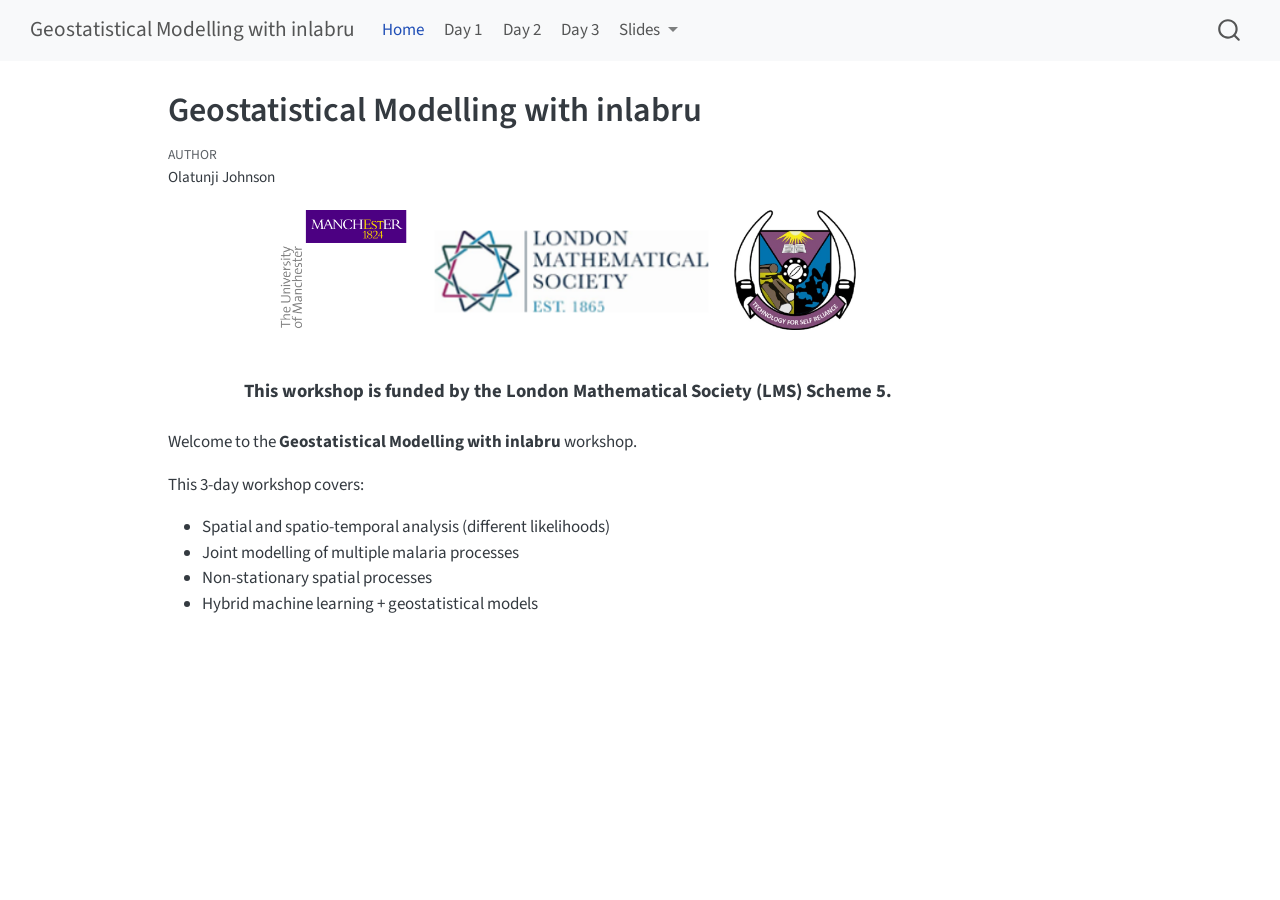
==== docs/index.html @ bf8f271f "Render site into docs for GitHub Pages" ====
<!DOCTYPE html>
<html xmlns="http://www.w3.org/1999/xhtml" lang="en" xml:lang="en"><head>

<meta charset="utf-8">
<meta name="generator" content="quarto-1.6.42">

<meta name="viewport" content="width=device-width, initial-scale=1.0, user-scalable=yes">

<meta name="author" content="Olatunji Johnson">

<title>Geostatistical Modelling with inlabru</title>
<style>
code{white-space: pre-wrap;}
span.smallcaps{font-variant: small-caps;}
div.columns{display: flex; gap: min(4vw, 1.5em);}
div.column{flex: auto; overflow-x: auto;}
div.hanging-indent{margin-left: 1.5em; text-indent: -1.5em;}
ul.task-list{list-style: none;}
ul.task-list li input[type="checkbox"] {
  width: 0.8em;
  margin: 0 0.8em 0.2em -1em; /* quarto-specific, see https://github.com/quarto-dev/quarto-cli/issues/4556 */ 
  vertical-align: middle;
}
</style>


<script src="site_libs/quarto-nav/quarto-nav.js"></script>
<script src="site_libs/quarto-nav/headroom.min.js"></script>
<script src="site_libs/clipboard/clipboard.min.js"></script>
<script src="site_libs/quarto-search/autocomplete.umd.js"></script>
<script src="site_libs/quarto-search/fuse.min.js"></script>
<script src="site_libs/quarto-search/quarto-search.js"></script>
<meta name="quarto:offset" content="./">
<script src="site_libs/quarto-html/quarto.js"></script>
<script src="site_libs/quarto-html/popper.min.js"></script>
<script src="site_libs/quarto-html/tippy.umd.min.js"></script>
<script src="site_libs/quarto-html/anchor.min.js"></script>
<link href="site_libs/quarto-html/tippy.css" rel="stylesheet">
<link href="site_libs/quarto-html/quarto-syntax-highlighting-2f5df379a58b258e96c21c0638c20c03.css" rel="stylesheet" id="quarto-text-highlighting-styles">
<script src="site_libs/bootstrap/bootstrap.min.js"></script>
<link href="site_libs/bootstrap/bootstrap-icons.css" rel="stylesheet">
<link href="site_libs/bootstrap/bootstrap-89d830207bfa9d58fd33e7bbb3174db8.min.css" rel="stylesheet" append-hash="true" id="quarto-bootstrap" data-mode="light">
<script id="quarto-search-options" type="application/json">{
  "location": "navbar",
  "copy-button": false,
  "collapse-after": 3,
  "panel-placement": "end",
  "type": "overlay",
  "limit": 50,
  "keyboard-shortcut": [
    "f",
    "/",
    "s"
  ],
  "show-item-context": false,
  "language": {
    "search-no-results-text": "No results",
    "search-matching-documents-text": "matching documents",
    "search-copy-link-title": "Copy link to search",
    "search-hide-matches-text": "Hide additional matches",
    "search-more-match-text": "more match in this document",
    "search-more-matches-text": "more matches in this document",
    "search-clear-button-title": "Clear",
    "search-text-placeholder": "",
    "search-detached-cancel-button-title": "Cancel",
    "search-submit-button-title": "Submit",
    "search-label": "Search"
  }
}</script>


</head>

<body class="nav-fixed">

<div id="quarto-search-results"></div>
  <header id="quarto-header" class="headroom fixed-top">
    <nav class="navbar navbar-expand-lg " data-bs-theme="dark">
      <div class="navbar-container container-fluid">
      <div class="navbar-brand-container mx-auto">
    <a class="navbar-brand" href="./index.html">
    <span class="navbar-title">Geostatistical Modelling with inlabru</span>
    </a>
  </div>
            <div id="quarto-search" class="" title="Search"></div>
          <button class="navbar-toggler" type="button" data-bs-toggle="collapse" data-bs-target="#navbarCollapse" aria-controls="navbarCollapse" role="menu" aria-expanded="false" aria-label="Toggle navigation" onclick="if (window.quartoToggleHeadroom) { window.quartoToggleHeadroom(); }">
  <span class="navbar-toggler-icon"></span>
</button>
          <div class="collapse navbar-collapse" id="navbarCollapse">
            <ul class="navbar-nav navbar-nav-scroll me-auto">
  <li class="nav-item">
    <a class="nav-link active" href="./index.html" aria-current="page"> 
<span class="menu-text">Home</span></a>
  </li>  
  <li class="nav-item">
    <a class="nav-link" href="./day1_spatial.html"> 
<span class="menu-text">Day 1</span></a>
  </li>  
  <li class="nav-item">
    <a class="nav-link" href="./day2.html"> 
<span class="menu-text">Day 2</span></a>
  </li>  
  <li class="nav-item">
    <a class="nav-link" href="./day3.html"> 
<span class="menu-text">Day 3</span></a>
  </li>  
  <li class="nav-item dropdown ">
    <a class="nav-link dropdown-toggle" href="#" id="nav-menu-slides" role="link" data-bs-toggle="dropdown" aria-expanded="false">
 <span class="menu-text">Slides</span>
    </a>
    <ul class="dropdown-menu" aria-labelledby="nav-menu-slides">    
        <li>
    <a class="dropdown-item" href="./slides/day1_slides.html">
 <span class="dropdown-text">Day 1 slides</span></a>
  </li>  
        <li>
    <a class="dropdown-item" href="./slides/day2_slides.html">
 <span class="dropdown-text">Day 2 slides</span></a>
  </li>  
        <li>
    <a class="dropdown-item" href="./slides/day3_slides.html">
 <span class="dropdown-text">Day 3 slides</span></a>
  </li>  
    </ul>
  </li>
</ul>
          </div> <!-- /navcollapse -->
            <div class="quarto-navbar-tools">
</div>
      </div> <!-- /container-fluid -->
    </nav>
</header>
<!-- content -->
<div id="quarto-content" class="quarto-container page-columns page-rows-contents page-layout-article page-navbar">
<!-- sidebar -->
<!-- margin-sidebar -->
    <div id="quarto-margin-sidebar" class="sidebar margin-sidebar zindex-bottom">
        
    </div>
<!-- main -->
<main class="content" id="quarto-document-content">

<header id="title-block-header" class="quarto-title-block default">
<div class="quarto-title">
<h1 class="title">Geostatistical Modelling with inlabru</h1>
</div>



<div class="quarto-title-meta">

    <div>
    <div class="quarto-title-meta-heading">Author</div>
    <div class="quarto-title-meta-contents">
             <p>Olatunji Johnson </p>
          </div>
  </div>
    
  
    
  </div>
  


</header>


<div style="display: flex; justify-content: center; align-items: center; gap: 0px; margin-top: 20px; margin-bottom: 30px;">
<p><img src="images/uni_logo.png" alt="University Logo" style="height: 120px;"> <img src="images/lms_logo.png" alt="LMS Funder Logo" style="height: 120px;"> <img src="images/futa_logo.png" alt="FUTA Logo" style="height: 120px;"></p>
</div>
<div style="text-align: center; font-size: 1.1em; margin-bottom: 25px;">
<p><strong>This workshop is funded by the London Mathematical Society (LMS) Scheme 5.</strong></p>
</div>
<p>Welcome to the <strong>Geostatistical Modelling with inlabru</strong> workshop.</p>
<p>This 3-day workshop covers:</p>
<ul>
<li>Spatial and spatio-temporal analysis (different likelihoods)</li>
<li>Joint modelling of multiple malaria processes</li>
<li>Non-stationary spatial processes</li>
<li>Hybrid machine learning + geostatistical models</li>
</ul>



</main> <!-- /main -->
<script id="quarto-html-after-body" type="application/javascript">
window.document.addEventListener("DOMContentLoaded", function (event) {
  const toggleBodyColorMode = (bsSheetEl) => {
    const mode = bsSheetEl.getAttribute("data-mode");
    const bodyEl = window.document.querySelector("body");
    if (mode === "dark") {
      bodyEl.classList.add("quarto-dark");
      bodyEl.classList.remove("quarto-light");
    } else {
      bodyEl.classList.add("quarto-light");
      bodyEl.classList.remove("quarto-dark");
    }
  }
  const toggleBodyColorPrimary = () => {
    const bsSheetEl = window.document.querySelector("link#quarto-bootstrap");
    if (bsSheetEl) {
      toggleBodyColorMode(bsSheetEl);
    }
  }
  toggleBodyColorPrimary();  
  const icon = "";
  const anchorJS = new window.AnchorJS();
  anchorJS.options = {
    placement: 'right',
    icon: icon
  };
  anchorJS.add('.anchored');
  const isCodeAnnotation = (el) => {
    for (const clz of el.classList) {
      if (clz.startsWith('code-annotation-')) {                     
        return true;
      }
    }
    return false;
  }
  const onCopySuccess = function(e) {
    // button target
    const button = e.trigger;
    // don't keep focus
    button.blur();
    // flash "checked"
    button.classList.add('code-copy-button-checked');
    var currentTitle = button.getAttribute("title");
    button.setAttribute("title", "Copied!");
    let tooltip;
    if (window.bootstrap) {
      button.setAttribute("data-bs-toggle", "tooltip");
      button.setAttribute("data-bs-placement", "left");
      button.setAttribute("data-bs-title", "Copied!");
      tooltip = new bootstrap.Tooltip(button, 
        { trigger: "manual", 
          customClass: "code-copy-button-tooltip",
          offset: [0, -8]});
      tooltip.show();    
    }
    setTimeout(function() {
      if (tooltip) {
        tooltip.hide();
        button.removeAttribute("data-bs-title");
        button.removeAttribute("data-bs-toggle");
        button.removeAttribute("data-bs-placement");
      }
      button.setAttribute("title", currentTitle);
      button.classList.remove('code-copy-button-checked');
    }, 1000);
    // clear code selection
    e.clearSelection();
  }
  const getTextToCopy = function(trigger) {
      const codeEl = trigger.previousElementSibling.cloneNode(true);
      for (const childEl of codeEl.children) {
        if (isCodeAnnotation(childEl)) {
          childEl.remove();
        }
      }
      return codeEl.innerText;
  }
  const clipboard = new window.ClipboardJS('.code-copy-button:not([data-in-quarto-modal])', {
    text: getTextToCopy
  });
  clipboard.on('success', onCopySuccess);
  if (window.document.getElementById('quarto-embedded-source-code-modal')) {
    const clipboardModal = new window.ClipboardJS('.code-copy-button[data-in-quarto-modal]', {
      text: getTextToCopy,
      container: window.document.getElementById('quarto-embedded-source-code-modal')
    });
    clipboardModal.on('success', onCopySuccess);
  }
    var localhostRegex = new RegExp(/^(?:http|https):\/\/localhost\:?[0-9]*\//);
    var mailtoRegex = new RegExp(/^mailto:/);
      var filterRegex = new RegExp('/' + window.location.host + '/');
    var isInternal = (href) => {
        return filterRegex.test(href) || localhostRegex.test(href) || mailtoRegex.test(href);
    }
    // Inspect non-navigation links and adorn them if external
 	var links = window.document.querySelectorAll('a[href]:not(.nav-link):not(.navbar-brand):not(.toc-action):not(.sidebar-link):not(.sidebar-item-toggle):not(.pagination-link):not(.no-external):not([aria-hidden]):not(.dropdown-item):not(.quarto-navigation-tool):not(.about-link)');
    for (var i=0; i<links.length; i++) {
      const link = links[i];
      if (!isInternal(link.href)) {
        // undo the damage that might have been done by quarto-nav.js in the case of
        // links that we want to consider external
        if (link.dataset.originalHref !== undefined) {
          link.href = link.dataset.originalHref;
        }
      }
    }
  function tippyHover(el, contentFn, onTriggerFn, onUntriggerFn) {
    const config = {
      allowHTML: true,
      maxWidth: 500,
      delay: 100,
      arrow: false,
      appendTo: function(el) {
          return el.parentElement;
      },
      interactive: true,
      interactiveBorder: 10,
      theme: 'quarto',
      placement: 'bottom-start',
    };
    if (contentFn) {
      config.content = contentFn;
    }
    if (onTriggerFn) {
      config.onTrigger = onTriggerFn;
    }
    if (onUntriggerFn) {
      config.onUntrigger = onUntriggerFn;
    }
    window.tippy(el, config); 
  }
  const noterefs = window.document.querySelectorAll('a[role="doc-noteref"]');
  for (var i=0; i<noterefs.length; i++) {
    const ref = noterefs[i];
    tippyHover(ref, function() {
      // use id or data attribute instead here
      let href = ref.getAttribute('data-footnote-href') || ref.getAttribute('href');
      try { href = new URL(href).hash; } catch {}
      const id = href.replace(/^#\/?/, "");
      const note = window.document.getElementById(id);
      if (note) {
        return note.innerHTML;
      } else {
        return "";
      }
    });
  }
  const xrefs = window.document.querySelectorAll('a.quarto-xref');
  const processXRef = (id, note) => {
    // Strip column container classes
    const stripColumnClz = (el) => {
      el.classList.remove("page-full", "page-columns");
      if (el.children) {
        for (const child of el.children) {
          stripColumnClz(child);
        }
      }
    }
    stripColumnClz(note)
    if (id === null || id.startsWith('sec-')) {
      // Special case sections, only their first couple elements
      const container = document.createElement("div");
      if (note.children && note.children.length > 2) {
        container.appendChild(note.children[0].cloneNode(true));
        for (let i = 1; i < note.children.length; i++) {
          const child = note.children[i];
          if (child.tagName === "P" && child.innerText === "") {
            continue;
          } else {
            container.appendChild(child.cloneNode(true));
            break;
          }
        }
        if (window.Quarto?.typesetMath) {
          window.Quarto.typesetMath(container);
        }
        return container.innerHTML
      } else {
        if (window.Quarto?.typesetMath) {
          window.Quarto.typesetMath(note);
        }
        return note.innerHTML;
      }
    } else {
      // Remove any anchor links if they are present
      const anchorLink = note.querySelector('a.anchorjs-link');
      if (anchorLink) {
        anchorLink.remove();
      }
      if (window.Quarto?.typesetMath) {
        window.Quarto.typesetMath(note);
      }
      if (note.classList.contains("callout")) {
        return note.outerHTML;
      } else {
        return note.innerHTML;
      }
    }
  }
  for (var i=0; i<xrefs.length; i++) {
    const xref = xrefs[i];
    tippyHover(xref, undefined, function(instance) {
      instance.disable();
      let url = xref.getAttribute('href');
      let hash = undefined; 
      if (url.startsWith('#')) {
        hash = url;
      } else {
        try { hash = new URL(url).hash; } catch {}
      }
      if (hash) {
        const id = hash.replace(/^#\/?/, "");
        const note = window.document.getElementById(id);
        if (note !== null) {
          try {
            const html = processXRef(id, note.cloneNode(true));
            instance.setContent(html);
          } finally {
            instance.enable();
            instance.show();
          }
        } else {
          // See if we can fetch this
          fetch(url.split('#')[0])
          .then(res => res.text())
          .then(html => {
            const parser = new DOMParser();
            const htmlDoc = parser.parseFromString(html, "text/html");
            const note = htmlDoc.getElementById(id);
            if (note !== null) {
              const html = processXRef(id, note);
              instance.setContent(html);
            } 
          }).finally(() => {
            instance.enable();
            instance.show();
          });
        }
      } else {
        // See if we can fetch a full url (with no hash to target)
        // This is a special case and we should probably do some content thinning / targeting
        fetch(url)
        .then(res => res.text())
        .then(html => {
          const parser = new DOMParser();
          const htmlDoc = parser.parseFromString(html, "text/html");
          const note = htmlDoc.querySelector('main.content');
          if (note !== null) {
            // This should only happen for chapter cross references
            // (since there is no id in the URL)
            // remove the first header
            if (note.children.length > 0 && note.children[0].tagName === "HEADER") {
              note.children[0].remove();
            }
            const html = processXRef(null, note);
            instance.setContent(html);
          } 
        }).finally(() => {
          instance.enable();
          instance.show();
        });
      }
    }, function(instance) {
    });
  }
      let selectedAnnoteEl;
      const selectorForAnnotation = ( cell, annotation) => {
        let cellAttr = 'data-code-cell="' + cell + '"';
        let lineAttr = 'data-code-annotation="' +  annotation + '"';
        const selector = 'span[' + cellAttr + '][' + lineAttr + ']';
        return selector;
      }
      const selectCodeLines = (annoteEl) => {
        const doc = window.document;
        const targetCell = annoteEl.getAttribute("data-target-cell");
        const targetAnnotation = annoteEl.getAttribute("data-target-annotation");
        const annoteSpan = window.document.querySelector(selectorForAnnotation(targetCell, targetAnnotation));
        const lines = annoteSpan.getAttribute("data-code-lines").split(",");
        const lineIds = lines.map((line) => {
          return targetCell + "-" + line;
        })
        let top = null;
        let height = null;
        let parent = null;
        if (lineIds.length > 0) {
            //compute the position of the single el (top and bottom and make a div)
            const el = window.document.getElementById(lineIds[0]);
            top = el.offsetTop;
            height = el.offsetHeight;
            parent = el.parentElement.parentElement;
          if (lineIds.length > 1) {
            const lastEl = window.document.getElementById(lineIds[lineIds.length - 1]);
            const bottom = lastEl.offsetTop + lastEl.offsetHeight;
            height = bottom - top;
          }
          if (top !== null && height !== null && parent !== null) {
            // cook up a div (if necessary) and position it 
            let div = window.document.getElementById("code-annotation-line-highlight");
            if (div === null) {
              div = window.document.createElement("div");
              div.setAttribute("id", "code-annotation-line-highlight");
              div.style.position = 'absolute';
              parent.appendChild(div);
            }
            div.style.top = top - 2 + "px";
            div.style.height = height + 4 + "px";
            div.style.left = 0;
            let gutterDiv = window.document.getElementById("code-annotation-line-highlight-gutter");
            if (gutterDiv === null) {
              gutterDiv = window.document.createElement("div");
              gutterDiv.setAttribute("id", "code-annotation-line-highlight-gutter");
              gutterDiv.style.position = 'absolute';
              const codeCell = window.document.getElementById(targetCell);
              const gutter = codeCell.querySelector('.code-annotation-gutter');
              gutter.appendChild(gutterDiv);
            }
            gutterDiv.style.top = top - 2 + "px";
            gutterDiv.style.height = height + 4 + "px";
          }
          selectedAnnoteEl = annoteEl;
        }
      };
      const unselectCodeLines = () => {
        const elementsIds = ["code-annotation-line-highlight", "code-annotation-line-highlight-gutter"];
        elementsIds.forEach((elId) => {
          const div = window.document.getElementById(elId);
          if (div) {
            div.remove();
          }
        });
        selectedAnnoteEl = undefined;
      };
        // Handle positioning of the toggle
    window.addEventListener(
      "resize",
      throttle(() => {
        elRect = undefined;
        if (selectedAnnoteEl) {
          selectCodeLines(selectedAnnoteEl);
        }
      }, 10)
    );
    function throttle(fn, ms) {
    let throttle = false;
    let timer;
      return (...args) => {
        if(!throttle) { // first call gets through
            fn.apply(this, args);
            throttle = true;
        } else { // all the others get throttled
            if(timer) clearTimeout(timer); // cancel #2
            timer = setTimeout(() => {
              fn.apply(this, args);
              timer = throttle = false;
            }, ms);
        }
      };
    }
      // Attach click handler to the DT
      const annoteDls = window.document.querySelectorAll('dt[data-target-cell]');
      for (const annoteDlNode of annoteDls) {
        annoteDlNode.addEventListener('click', (event) => {
          const clickedEl = event.target;
          if (clickedEl !== selectedAnnoteEl) {
            unselectCodeLines();
            const activeEl = window.document.querySelector('dt[data-target-cell].code-annotation-active');
            if (activeEl) {
              activeEl.classList.remove('code-annotation-active');
            }
            selectCodeLines(clickedEl);
            clickedEl.classList.add('code-annotation-active');
          } else {
            // Unselect the line
            unselectCodeLines();
            clickedEl.classList.remove('code-annotation-active');
          }
        });
      }
  const findCites = (el) => {
    const parentEl = el.parentElement;
    if (parentEl) {
      const cites = parentEl.dataset.cites;
      if (cites) {
        return {
          el,
          cites: cites.split(' ')
        };
      } else {
        return findCites(el.parentElement)
      }
    } else {
      return undefined;
    }
  };
  var bibliorefs = window.document.querySelectorAll('a[role="doc-biblioref"]');
  for (var i=0; i<bibliorefs.length; i++) {
    const ref = bibliorefs[i];
    const citeInfo = findCites(ref);
    if (citeInfo) {
      tippyHover(citeInfo.el, function() {
        var popup = window.document.createElement('div');
        citeInfo.cites.forEach(function(cite) {
          var citeDiv = window.document.createElement('div');
          citeDiv.classList.add('hanging-indent');
          citeDiv.classList.add('csl-entry');
          var biblioDiv = window.document.getElementById('ref-' + cite);
          if (biblioDiv) {
            citeDiv.innerHTML = biblioDiv.innerHTML;
          }
          popup.appendChild(citeDiv);
        });
        return popup.innerHTML;
      });
    }
  }
});
</script>
</div> <!-- /content -->




</body></html>
---- docs/site_libs/quarto-html/tippy.css ----
.tippy-box[data-animation=fade][data-state=hidden]{opacity:0}[data-tippy-root]{max-width:calc(100vw - 10px)}.tippy-box{position:relative;background-color:#333;color:#fff;border-radius:4px;font-size:14px;line-height:1.4;white-space:normal;outline:0;transition-property:transform,visibility,opacity}.tippy-box[data-placement^=top]>.tippy-arrow{bottom:0}.tippy-box[data-placement^=top]>.tippy-arrow:before{bottom:-7px;left:0;border-width:8px 8px 0;border-top-color:initial;transform-origin:center top}.tippy-box[data-placement^=bottom]>.tippy-arrow{top:0}.tippy-box[data-placement^=bottom]>.tippy-arrow:before{top:-7px;left:0;border-width:0 8px 8px;border-bottom-color:initial;transform-origin:center bottom}.tippy-box[data-placement^=left]>.tippy-arrow{right:0}.tippy-box[data-placement^=left]>.tippy-arrow:before{border-width:8px 0 8px 8px;border-left-color:initial;right:-7px;transform-origin:center left}.tippy-box[data-placement^=right]>.tippy-arrow{left:0}.tippy-box[data-placement^=right]>.tippy-arrow:before{left:-7px;border-width:8px 8px 8px 0;border-right-color:initial;transform-origin:center right}.tippy-box[data-inertia][data-state=visible]{transition-timing-function:cubic-bezier(.54,1.5,.38,1.11)}.tippy-arrow{width:16px;height:16px;color:#333}.tippy-arrow:before{content:"";position:absolute;border-color:transparent;border-style:solid}.tippy-content{position:relative;padding:5px 9px;z-index:1}
---- docs/site_libs/quarto-html/quarto-syntax-highlighting-2f5df379a58b258e96c21c0638c20c03.css ----
/* quarto syntax highlight colors */
:root {
  --quarto-hl-ot-color: #003B4F;
  --quarto-hl-at-color: #657422;
  --quarto-hl-ss-color: #20794D;
  --quarto-hl-an-color: #5E5E5E;
  --quarto-hl-fu-color: #4758AB;
  --quarto-hl-st-color: #20794D;
  --quarto-hl-cf-color: #003B4F;
  --quarto-hl-op-color: #5E5E5E;
  --quarto-hl-er-color: #AD0000;
  --quarto-hl-bn-color: #AD0000;
  --quarto-hl-al-color: #AD0000;
  --quarto-hl-va-color: #111111;
  --quarto-hl-bu-color: inherit;
  --quarto-hl-ex-color: inherit;
  --quarto-hl-pp-color: #AD0000;
  --quarto-hl-in-color: #5E5E5E;
  --quarto-hl-vs-color: #20794D;
  --quarto-hl-wa-color: #5E5E5E;
  --quarto-hl-do-color: #5E5E5E;
  --quarto-hl-im-color: #00769E;
  --quarto-hl-ch-color: #20794D;
  --quarto-hl-dt-color: #AD0000;
  --quarto-hl-fl-color: #AD0000;
  --quarto-hl-co-color: #5E5E5E;
  --quarto-hl-cv-color: #5E5E5E;
  --quarto-hl-cn-color: #8f5902;
  --quarto-hl-sc-color: #5E5E5E;
  --quarto-hl-dv-color: #AD0000;
  --quarto-hl-kw-color: #003B4F;
}

/* other quarto variables */
:root {
  --quarto-font-monospace: SFMono-Regular, Menlo, Monaco, Consolas, "Liberation Mono", "Courier New", monospace;
}

pre > code.sourceCode > span {
  color: #003B4F;
}

code span {
  color: #003B4F;
}

code.sourceCode > span {
  color: #003B4F;
}

div.sourceCode,
div.sourceCode pre.sourceCode {
  color: #003B4F;
}

code span.ot {
  color: #003B4F;
  font-style: inherit;
}

code span.at {
  color: #657422;
  font-style: inherit;
}

code span.ss {
  color: #20794D;
  font-style: inherit;
}

code span.an {
  color: #5E5E5E;
  font-style: inherit;
}

code span.fu {
  color: #4758AB;
  font-style: inherit;
}

code span.st {
  color: #20794D;
  font-style: inherit;
}

code span.cf {
  color: #003B4F;
  font-weight: bold;
  font-style: inherit;
}

code span.op {
  color: #5E5E5E;
  font-style: inherit;
}

code span.er {
  color: #AD0000;
  font-style: inherit;
}

code span.bn {
  color: #AD0000;
  font-style: inherit;
}

code span.al {
  color: #AD0000;
  font-style: inherit;
}

code span.va {
  color: #111111;
  font-style: inherit;
}

code span.bu {
  font-style: inherit;
}

code span.ex {
  font-style: inherit;
}

code span.pp {
  color: #AD0000;
  font-style: inherit;
}

code span.in {
  color: #5E5E5E;
  font-style: inherit;
}

code span.vs {
  color: #20794D;
  font-style: inherit;
}

code span.wa {
  color: #5E5E5E;
  font-style: italic;
}

code span.do {
  color: #5E5E5E;
  font-style: italic;
}

code span.im {
  color: #00769E;
  font-style: inherit;
}

code span.ch {
  color: #20794D;
  font-style: inherit;
}

code span.dt {
  color: #AD0000;
  font-style: inherit;
}

code span.fl {
  color: #AD0000;
  font-style: inherit;
}

code span.co {
  color: #5E5E5E;
  font-style: inherit;
}

code span.cv {
  color: #5E5E5E;
  font-style: italic;
}

code span.cn {
  color: #8f5902;
  font-style: inherit;
}

code span.sc {
  color: #5E5E5E;
  font-style: inherit;
}

code span.dv {
  color: #AD0000;
  font-style: inherit;
}

code span.kw {
  color: #003B4F;
  font-weight: bold;
  font-style: inherit;
}

.prevent-inlining {
  content: "</";
}

/*# sourceMappingURL=35eb38a806ee71ea6d2563be2308c832.css.map */
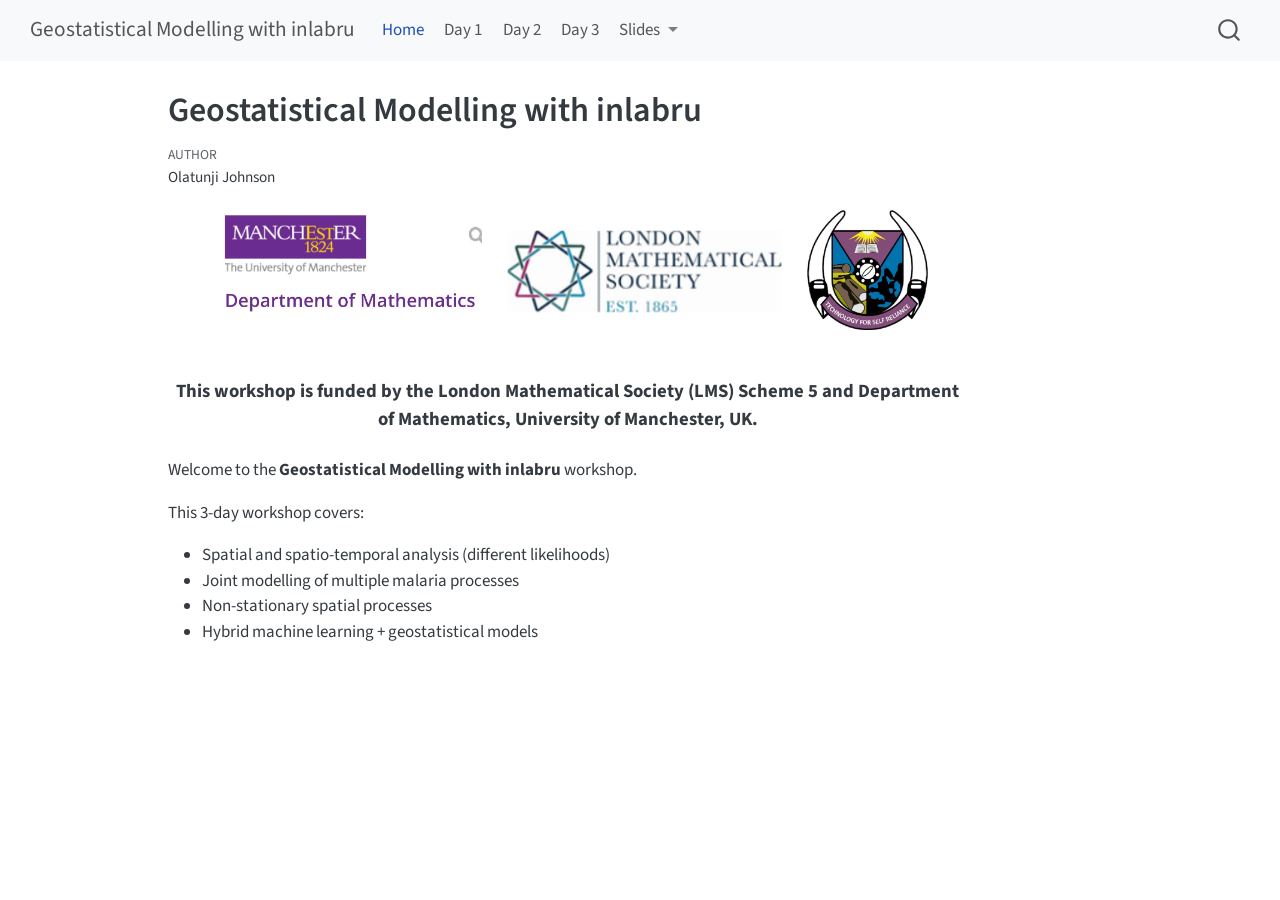
==== commit 2f44aa76: "Include plot image files for website" ====
--- a/docs/index.html
+++ b/docs/index.html
@@ -93,7 +93,7 @@
 <span class="menu-text">Home</span></a>
   </li>  
   <li class="nav-item">
-    <a class="nav-link" href="./day1_spatial.html"> 
+    <a class="nav-link" href="./day1.html"> 
 <span class="menu-text">Day 1</span></a>
   </li>  
   <li class="nav-item">
@@ -166,10 +166,10 @@
 
 
 <div style="display: flex; justify-content: center; align-items: center; gap: 0px; margin-top: 20px; margin-bottom: 30px;">
-<p><img src="images/uni_logo.png" alt="University Logo" style="height: 120px;"> <img src="images/lms_logo.png" alt="LMS Funder Logo" style="height: 120px;"> <img src="images/futa_logo.png" alt="FUTA Logo" style="height: 120px;"></p>
+<p><img src="images/uom_maths.jpeg" alt="University Logo" style="height: 120px;"> <img src="images/lms_logo.png" alt="LMS Funder Logo" style="height: 120px;"> <img src="images/futa_logo.png" alt="FUTA Logo" style="height: 120px;"></p>
 </div>
 <div style="text-align: center; font-size: 1.1em; margin-bottom: 25px;">
-<p><strong>This workshop is funded by the London Mathematical Society (LMS) Scheme 5.</strong></p>
+<p><strong>This workshop is funded by the London Mathematical Society (LMS) Scheme 5 and Department of Mathematics, University of Manchester, UK.</strong></p>
 </div>
 <p>Welcome to the <strong>Geostatistical Modelling with inlabru</strong> workshop.</p>
 <p>This 3-day workshop covers:</p>
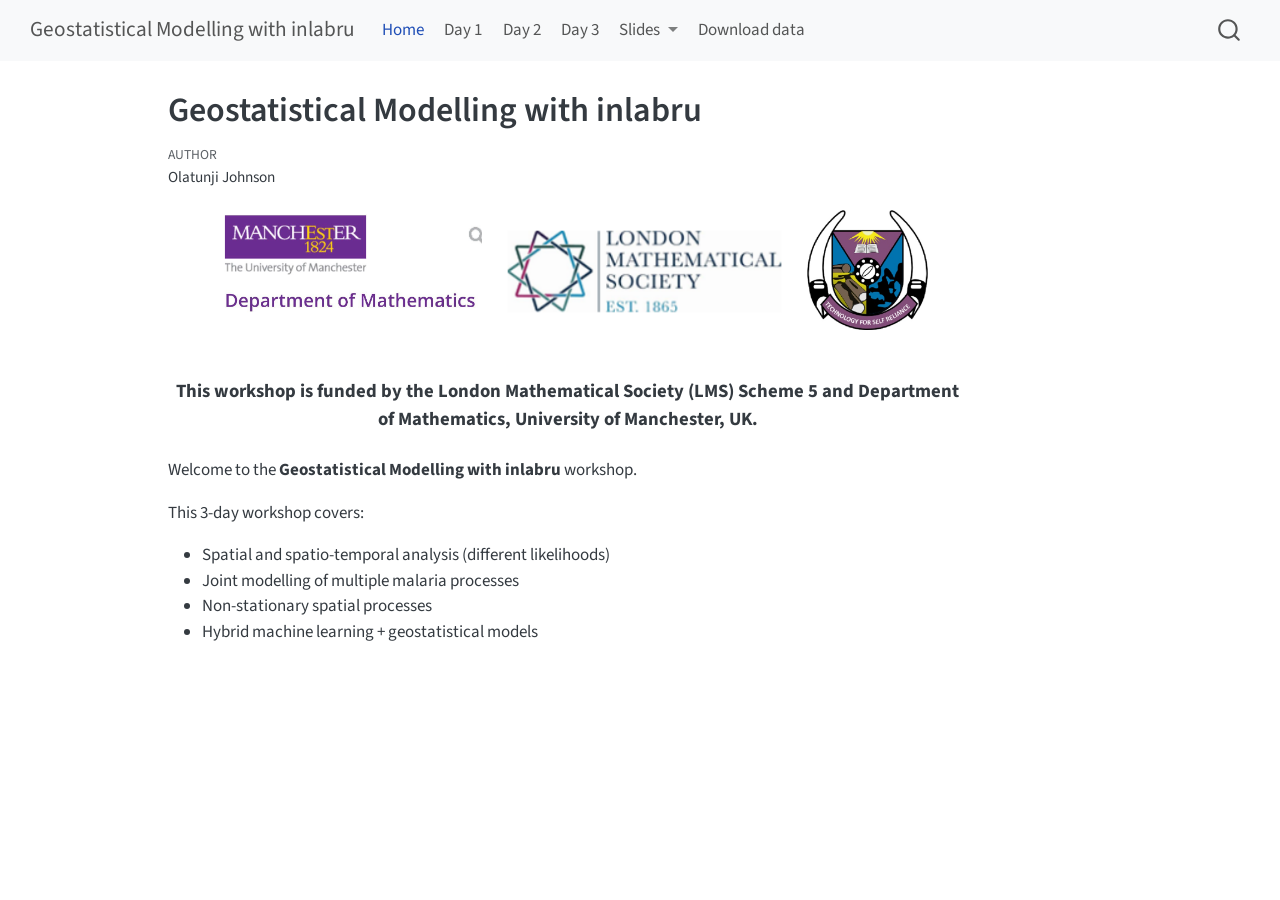
==== commit 7c7c7905: "update material" ====
--- a/docs/index.html
+++ b/docs/index.html
@@ -123,6 +123,10 @@
   </li>  
     </ul>
   </li>
+  <li class="nav-item">
+    <a class="nav-link" href="./data.zip"> 
+<span class="menu-text">Download data</span></a>
+  </li>  
 </ul>
           </div> <!-- /navcollapse -->
             <div class="quarto-navbar-tools">
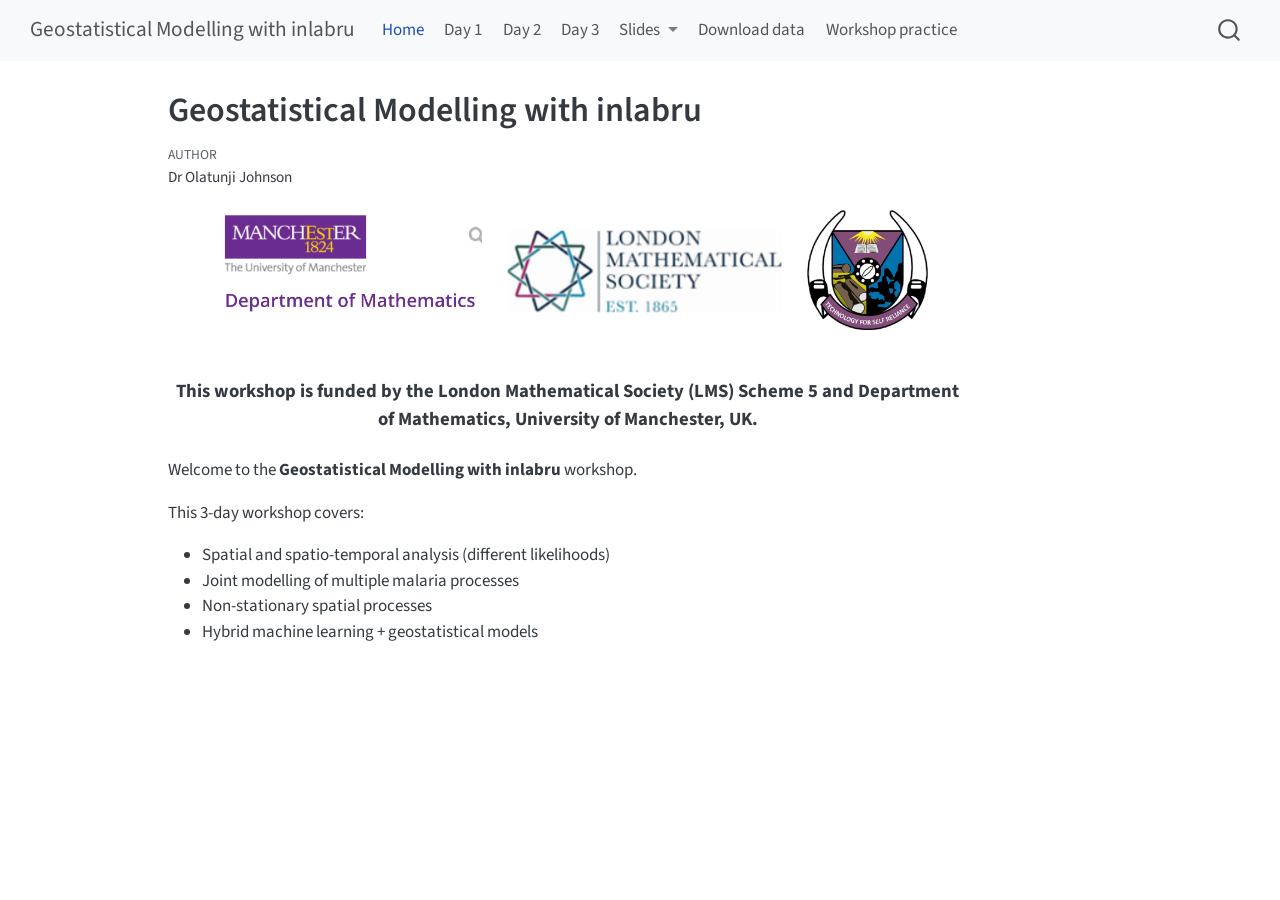
==== commit 482f2f89: "update material" ====
--- a/docs/index.html
+++ b/docs/index.html
@@ -6,7 +6,7 @@
 
 <meta name="viewport" content="width=device-width, initial-scale=1.0, user-scalable=yes">
 
-<meta name="author" content="Olatunji Johnson">
+<meta name="author" content="Dr Olatunji Johnson">
 
 <title>Geostatistical Modelling with inlabru</title>
 <style>
@@ -127,6 +127,10 @@
     <a class="nav-link" href="./data.zip"> 
 <span class="menu-text">Download data</span></a>
   </li>  
+  <li class="nav-item">
+    <a class="nav-link" href="./practice_ex.html"> 
+<span class="menu-text">Workshop practice</span></a>
+  </li>  
 </ul>
           </div> <!-- /navcollapse -->
             <div class="quarto-navbar-tools">
@@ -156,7 +160,7 @@
     <div>
     <div class="quarto-title-meta-heading">Author</div>
     <div class="quarto-title-meta-contents">
-             <p>Olatunji Johnson </p>
+             <p>Dr Olatunji Johnson </p>
           </div>
   </div>
     
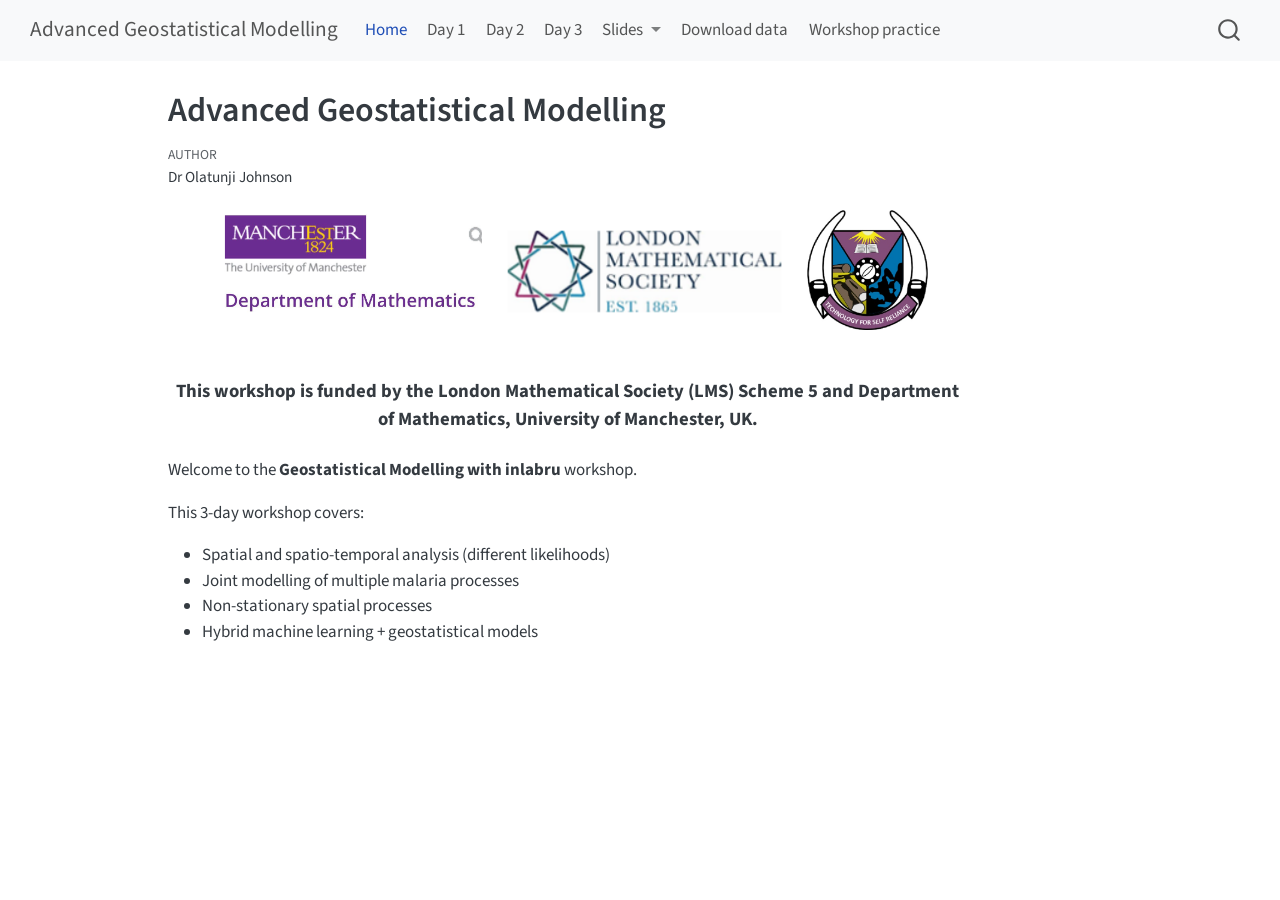
==== commit 2bfb0721: "update material" ====
--- a/docs/index.html
+++ b/docs/index.html
@@ -8,7 +8,7 @@
 
 <meta name="author" content="Dr Olatunji Johnson">
 
-<title>Geostatistical Modelling with inlabru</title>
+<title>Advanced Geostatistical Modelling</title>
 <style>
 code{white-space: pre-wrap;}
 span.smallcaps{font-variant: small-caps;}
@@ -79,7 +79,7 @@
       <div class="navbar-container container-fluid">
       <div class="navbar-brand-container mx-auto">
     <a class="navbar-brand" href="./index.html">
-    <span class="navbar-title">Geostatistical Modelling with inlabru</span>
+    <span class="navbar-title">Advanced Geostatistical Modelling</span>
     </a>
   </div>
             <div id="quarto-search" class="" title="Search"></div>
@@ -150,7 +150,7 @@
 
 <header id="title-block-header" class="quarto-title-block default">
 <div class="quarto-title">
-<h1 class="title">Geostatistical Modelling with inlabru</h1>
+<h1 class="title">Advanced Geostatistical Modelling</h1>
 </div>
 
 
